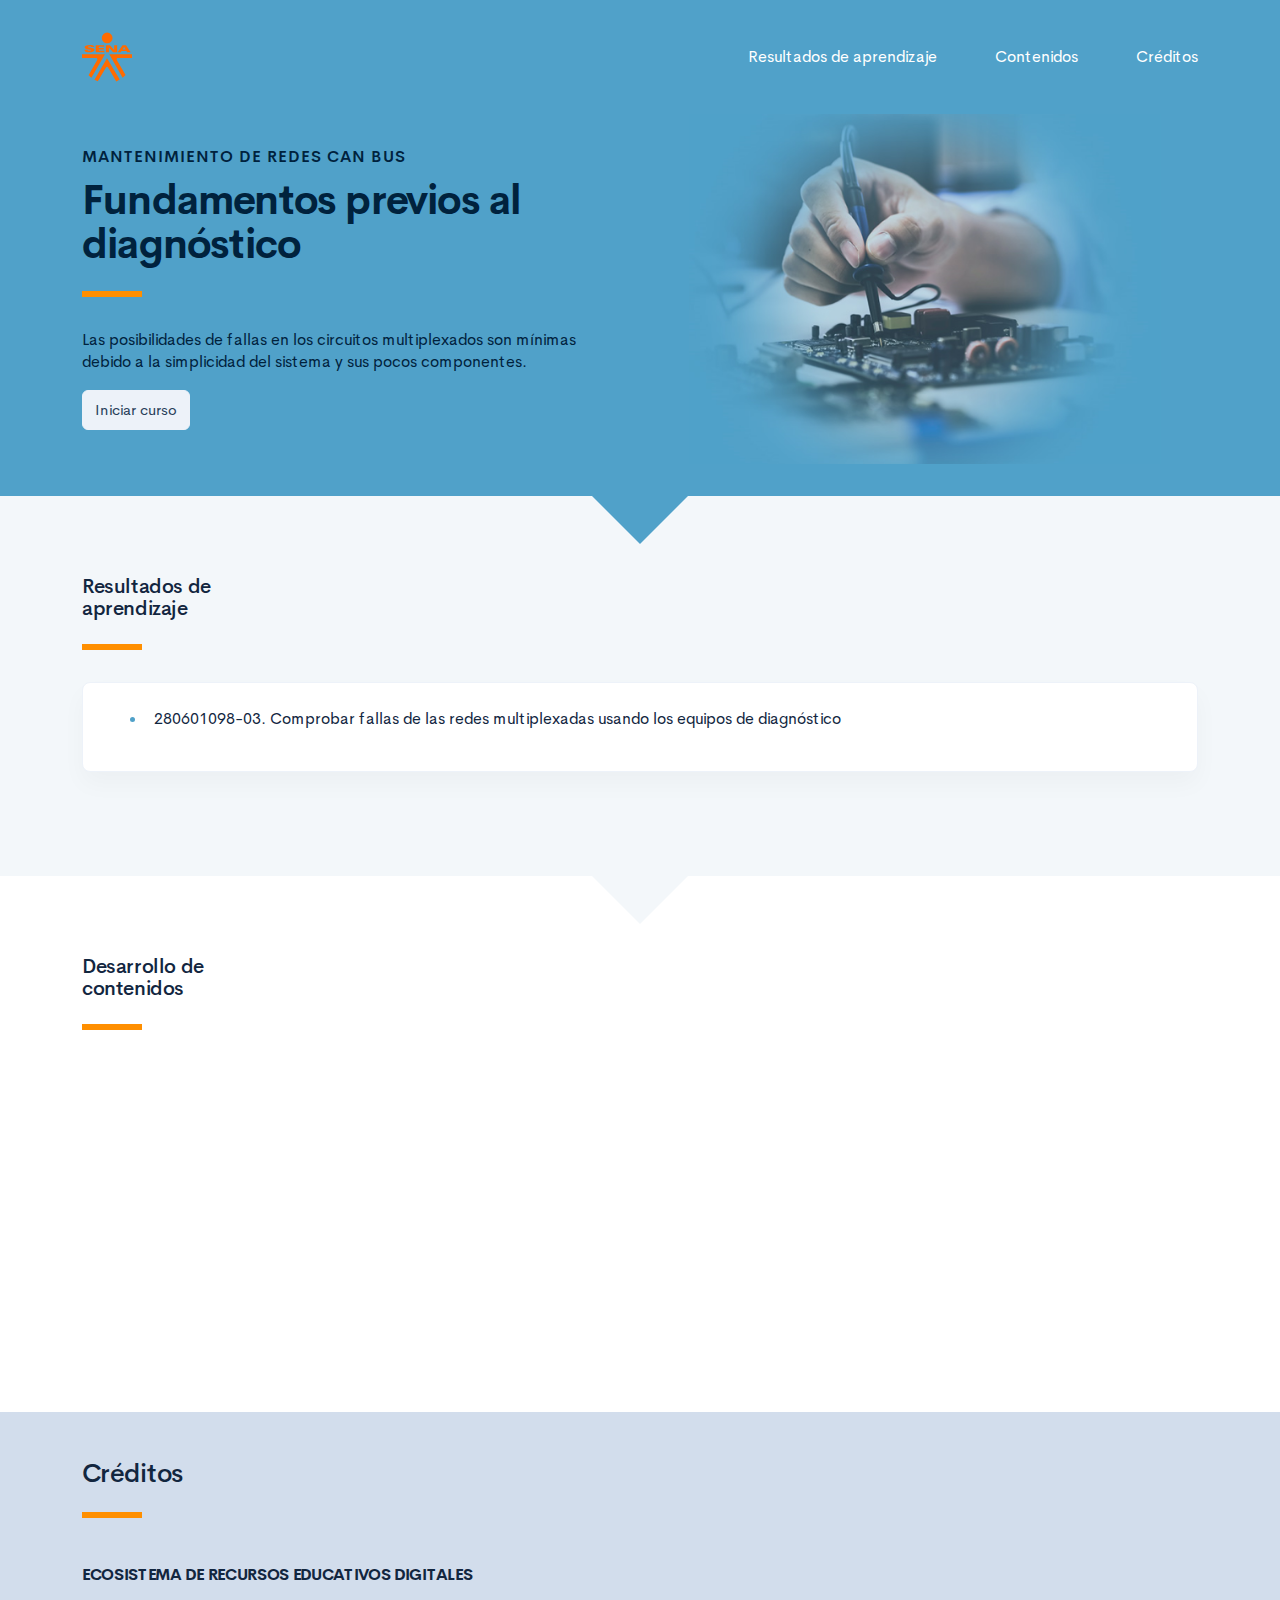
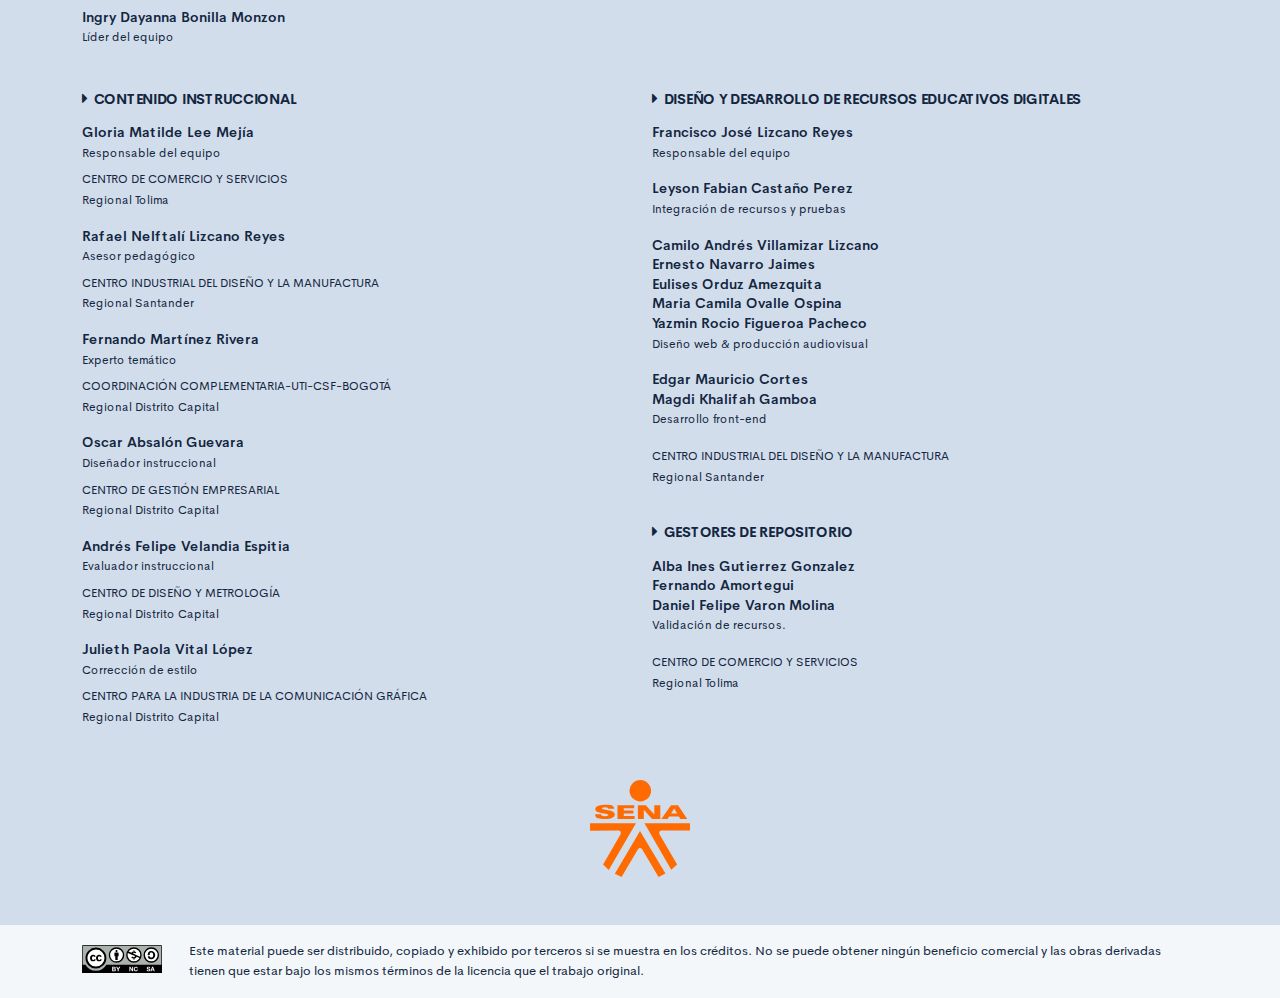
==== public/index.html @ a8439f53 "Finalización de cargue de texto." ====
<!DOCTYPE html>
<html lang="es">
    <head>
        <meta charset="UTF-8">
        <meta name="viewport" content="width=device-width, user-scalable=no, initial-scale=1.0, maximum-scale=1.0, minimum-scale=1.0">
        <title>Fundamentos previos al diagnóstico</title>
        <meta meta name="description" content="Realizar un diagnóstico efectivo depende de la preparación y de los conocimientos básicos que fundamenten los conceptos específicos del tema.">
        <link rel="icon" type="image/svg+xml" href="assets/images/logos/senaLogo.svg">
        <link rel="stylesheet" href="assets/fonts/feather/feather.css">
        <link rel="stylesheet" href="assets/fonts/fontawesome/css/font-awesome.css">
        <link href="assets/css/fancybox.css" rel="stylesheet">
        <link href="assets/css/animate.css" rel="stylesheet">
        <link rel="stylesheet" href="assets/css/main.css">
    </head>
    <body class="theme-dark page-header-textura" id="page-home">
        <header class="curso-presentacion page-header" id="CursoPresentacion">
            <div class="page-textura">
                <div class="container">
                    <div class="curso-topbar justify-content-center justify-content-md-between"><a class="curso-topbar__logo"><svg xmlns="http://www.w3.org/2000/svg" width="168.273" height="164.177" viewBox="0 0 168.273 164.177">
                                <path id="SENA_LOGO" data-name="SENA LOGO" d="M85.349,1a18.09,18.09,0,1,0,18.09,18.09h0A18.1,18.1,0,0,0,85.349,1ZM25.617,42.983a33.722,33.722,0,0,0-9.386,1.024,11.156,11.156,0,0,0-5.12,2.56A5.346,5.346,0,0,0,10.086,52.2c.683,1.707,2.56,2.9,4.608,3.584,4.437,1.536,9.386,1.877,13.994,2.731a5.1,5.1,0,0,1,2.389,1.024,1.369,1.369,0,0,1-.683,2.048,9.146,9.146,0,0,1-5.291.683A8.354,8.354,0,0,1,20.5,61.244a1.962,1.962,0,0,1-.853-2.389H9.233A7.663,7.663,0,0,0,10.6,63.463a7.59,7.59,0,0,0,4.267,2.389A28.541,28.541,0,0,0,23.4,66.876,52.426,52.426,0,0,0,35,66.023a11.043,11.043,0,0,0,5.8-2.9,5.358,5.358,0,0,0-1.365-8.533,21.267,21.267,0,0,0-5.8-2.048c-3.072-.683-5.973-1.024-9.045-1.536a9.114,9.114,0,0,1-3.072-.853,1.226,1.226,0,0,1,0-2.219,9.369,9.369,0,0,1,4.437-.683,10.554,10.554,0,0,1,4.608.853A1.877,1.877,0,0,1,31.59,49.81h9.9a5.669,5.669,0,0,0-1.195-3.584A8.875,8.875,0,0,0,35.515,43.5c-3.584-.341-6.827-.512-9.9-.512Zm21.333.683V67.217H75.792V62.1H57.531V57.489H73.744V52.54H57.531V48.786H75.109v-5.12Zm47.615,0H81.253V67.217H91.322V51.346l13.824,15.872h13.824V43.666H108.9v15.7Zm42.495,0L120.676,67.217h10.581l2.56-4.267H150.2l2.389,4.267h11.776l-15.53-23.551ZM142.35,49.3l5.12,8.533h-10.41ZM.7,74.044l.171,12.8L49,86.673c2.389.512,3.925,2.048,3.413,5.8l-29.7,51.711,9.557,9.045L78.01,74.044Zm91.646,0L137.4,152.89l9.9-8.874L117.433,92.3c-.512-3.584.853-5.291,3.413-5.8l48.127.171V74.044ZM84.837,87.185,42.512,159.546l11.264,5.461,28.159-47.615a4.283,4.283,0,0,1,2.9-1.195,4.681,4.681,0,0,1,3.072,1.195l28.159,47.786,11.605-5.973Z" transform="translate(-0.7 -1)" fill="#FF6B00" />
                            </svg>
                        </a><a class="curso-topbar__menubar collapsed btn-menu-responsive d-none" data-toggle="collapse" href="#curso-topbar__nav" aria-expanded="false"><span></span><span></span><span></span></a>
                        <nav class="curso-topbar__nav collapse show d-none d-md-block" id="curso-topbar__nav">
                            <ul class="curso-topbar__list">
                                <li class="curso-topbar__item"><a class="curso-topbar__link" href="#ResultadosAprendizaje"><span class="text-white">Resultados de aprendizaje</span></a></li>
                                <li class="curso-topbar__item"><a class="curso-topbar__link" href="#IndiceTematico"><span class="text-white">Contenidos</span></a></li>
                                <li class="curso-topbar__item"><a class="curso-topbar__link" href="#Creditos"><span class="text-white">Créditos</span></a></li>
                            </ul>
                        </nav>
                    </div>
                    <!--include includes/page-home_header.pug                -->
                    <div class="curso-portada">
                        <div class="row align-items-center">
                            <div class="col-12 col-lg-6">
                                <h3 class="curso-subtitulo" id="curso-titulo-componente">Mantenimiento de redes CAN BUS</h3>
                                <h1 class="curso-titulo" id="curso-titulo-tema">Fundamentos previos al diagnóstico</h1>
                                <div class="brand-line-primary"></div>
                                <p class="curso-descripcion">Las posibilidades de fallas en los circuitos multiplexados son mínimas debido a la simplicidad del sistema y sus pocos componentes.</p><a class="curso-btn-iniciar btn btn-light" href="main.html"><span>Iniciar curso</span></a>
                            </div>
                            <div class="col-12 col-lg-6 text-center">
                                <div class="d-none d-lg-block"><img class="curso-imagen" src="assets/images/header/header_media.png" /></div>
                            </div>
                        </div>
                    </div>
                </div>
            </div>
        </header>
        <section class="curso-resultados section bg-base-light" id="ResultadosAprendizaje">
            <div class="container">
                <h2> Resultados de <br>aprendizaje</h2>
                <div class="brand-line-primary"></div>
                <div class="card resultado-item">
                    <div class="card-body">
                        <ul class="bg-color-dark">
                            <li> <span>280601098-03. Comprobar fallas de las redes multiplexadas usando los equipos de diagnóstico</span></li>
                        </ul>
                    </div>
                </div>
            </div>
        </section>
        <section class="curso-indice-tematico section" id="IndiceTematico">
            <div class="container">
                <h2>Desarrollo de <br>contenidos</h2>
                <div class="brand-line-primary"></div>
                <div class="row justify-content-center">
                    <div class="col-12 col-sm-10">
                        <div class="card wow flipInX" data-wow-delay=".4s">
                            <div class="card-body">
                                <ul class="list-group list-group-flush list my-n3 nav-temas">
                                    <li class="list-group-item nav-tema-item">
                                        <div class="row align-items-center">
                                            <div class="col-auto">
                                                <div class="avatar avatar-sm"><span class="nav-tema-item__icon avatar-title font-size-lg bg-secondary-soft rounded-circle text-primary font-weight-bold">1</span></div>
                                            </div>
                                            <div class="col ml-n2"><span class="nav-tema-item__titulo"> <a href="main.html#page/fundamentos/">Fundamentos de métodos de análisis de fallas</a></span></div>
                                            <div class="col-auto"> <a class="btn btn-light nav-tema-item__btn" href="main.html#page/fundamentos/">Ver más</a></div>
                                        </div>
                                    </li>
                                    <li class="list-group-item nav-tema-item">
                                        <div class="row align-items-center">
                                            <div class="col-auto">
                                                <div class="avatar avatar-sm"><span class="nav-tema-item__icon avatar-title font-size-lg bg-secondary-soft rounded-circle text-primary font-weight-bold">2</span></div>
                                            </div>
                                            <div class="col ml-n2"><span class="nav-tema-item__titulo"> <a href="main.html#page/red/">Técnicas de la verificación física de la red</a></span></div>
                                            <div class="col-auto"> <a class="btn btn-light nav-tema-item__btn" href="main.html#page/red/">Ver más</a></div>
                                        </div>
                                    </li>
                                    <li class="list-group-item nav-tema-item">
                                        <div class="row align-items-center">
                                            <div class="col-auto">
                                                <div class="avatar avatar-sm"><span class="nav-tema-item__icon avatar-title font-size-lg bg-secondary-soft rounded-circle text-primary font-weight-bold">3</span></div>
                                            </div>
                                            <div class="col ml-n2"><span class="nav-tema-item__titulo"> <a href="main.html#page/fallas/">Características de las fallas de las redes CAN BUS</a></span></div>
                                            <div class="col-auto"> <a class="btn btn-light nav-tema-item__btn" href="main.html#page/fallas/">Ver más</a></div>
                                        </div>
                                    </li>
                                </ul>
                            </div>
                        </div>
                    </div>
                </div>
            </div>
        </section>
        <footer class="footer" id="Creditos">
            <div class="container">
                <h1>Créditos </h1>
                <div class="brand-line-primary"></div>
                <div class="row">
                    <div class="col-12 col-md-5">
                        <h3 class="footer-subtitulo mb-4">ECOSISTEMA DE RECURSOS EDUCATIVOS DIGITALES </h3>
                        <p class="footer-texto mb-2"><strong>Ingry Dayanna Bonilla Monzon </strong><br /> <span class="text-small">Líder del equipo</span></p>
                    </div>
                </div>
                <div class="row mt-5">
                    <div class="col-12 col-md-6">
                        <h4 class="footer-subtitulo-2 mt-0">
                            <div class="fa fa-caret-right mr-2"></div>Contenido Instruccional
                        </h4>
                        <p class="footer-texto mb-2"><strong>Gloria Matilde Lee Mejía </strong><br /> <span class="text-small">Responsable del equipo</span></p>
                        <p class="footer-texto"><span class="text-small text-uppercase">Centro de Comercio y Servicios</span><br /><span class="text-small">Regional Tolima</span></p>
                        <p class="footer-texto mb-2"><strong>Rafael Nelftalí Lizcano Reyes</strong><br /> <span class="text-small">Asesor pedagógico<br /></span></p>
                        <p class="footer-texto"><span class="text-small text-uppercase">CENTRO INDUSTRIAL DEL DISEÑO Y LA MANUFACTURA </span><br /><span class="text-small">Regional Santander </span></p>
                        <p class="footer-texto mb-2"><strong>Fernando Martínez Rivera</strong><br /><span class="text-small">Experto temático<br /></span></p>
                        <p class="footer-texto"><span class="text-small text-uppercase">Coordinación Complementaria-UTI-CSF-Bogotá</span><br /><span class="text-small">Regional Distrito Capital</span></p>
                        <p class="footer-texto mb-2"><strong>Oscar Absalón Guevara</strong><br /> <span class="text-small">Diseñador instruccional<br /></span></p>
                        <p class="footer-texto"><span class="text-small text-uppercase">Centro de Gestión Empresarial</span><br /><span class="text-small">Regional Distrito Capital</span></p>
                        <p class="footer-texto mb-2"><strong>Andrés Felipe Velandia Espitia</strong><br /> <span class="text-small">Evaluador instruccional<br /></span></p>
                        <p class="footer-texto"><span class="text-small text-uppercase">Centro de Diseño y Metrología</span><br /><span class="text-small">Regional Distrito Capital</span></p>
                        <p class="footer-texto mb-2"><strong>Julieth Paola Vital López</strong><br /> <span class="text-small">Corrección de estilo<br /></span></p>
                        <p class="footer-texto"><span class="text-small text-uppercase">Centro para la Industria de la Comunicación Gráfica</span><br /><span class="text-small">Regional Distrito Capital </span></p>
                    </div>
                    <div class="col-12 col-md-6">
                        <h4 class="footer-subtitulo-2 mt-0">
                            <div class="fa fa-caret-right mr-2"></div>Diseño y desarrollo de recursos educativos digitales
                        </h4>
                        <p class="footer-texto"><strong>Francisco José Lizcano Reyes </strong><br /> <span class="text-small">Responsable del equipo<br /></span></p>
                        <p class="footer-texto"><strong>Leyson Fabian Castaño Perez</strong><br /> <span class="text-small">Integración de recursos y pruebas<br /></span></p>
                        <p class="footer-texto"> <strong>Camilo Andrés Villamizar Lizcano</strong><br />
                            <strong>Ernesto Navarro Jaimes</strong><br />
                            <strong>Eulises Orduz Amezquita</strong><br />
                            <strong>Maria Camila Ovalle Ospina </strong><br />
                            <strong>Yazmin Rocio Figueroa Pacheco</strong><br /><span class="text-small">Diseño web & producción audiovisual<br /></span></p>
                        <p class="footer-texto"><strong>Edgar Mauricio Cortes</strong><br />
                            <strong>Magdi Khalifah Gamboa</strong><br /> <span class="text-small">Desarrollo front-end<br /></span></p>
                        <p class="footer-texto"><span class="text-small text-uppercase">CENTRO INDUSTRIAL DEL DISEÑO Y LA MANUFACTURA </span><br /><span class="text-small">Regional Santander</span></p>
                        <h4 class="footer-subtitulo-2 mt-5">
                            <div class="fa fa-caret-right mr-2"></div>Gestores de repositorio
                        </h4>
                        <p class="footer-texto"><strong>Alba Ines Gutierrez Gonzalez </strong><br />
                            <strong>Fernando Amortegui </strong><br />
                            <strong>Daniel Felipe Varon Molina </strong><br /> <span class="text-small">Validación de recursos.<br /></span></p>
                        <p class="footer-texto"><span class="text-small text-uppercase">Centro de comercio y servicios </span><br /><span class="text-small">Regional Tolima</span></p>
                    </div>
                </div>
                <div class="row justify-content-center align-items-center mt-5"><img src="assets/images/logos/senaLogo.svg" style="max-width:100px" /></div>
            </div>
        </footer>
        <section id="cc">
            <div class="container">
                <div class="d-flex flex-column flex-sm-row"><span class="pr-3"><i class="icon cc"></i></span><span>Este material puede ser distribuido, copiado y exhibido por terceros si se muestra en los créditos. No se puede obtener ningún beneficio comercial y las obras derivadas tienen que estar bajo los mismos términos de la licencia que el trabajo original.</span></div>
            </div>
        </section>
        <script src="assets/js/vendor.js"></script>
        <script src="assets/js/global.js"> </script>
        <script src="assets/js/pages.js"></script>
    </body>
</html>
---- public/assets/fonts/feather/feather.css ----
@font-face {
  font-family: 'Feather';
  src:
    url('fonts/Feather.ttf?sdxovp') format('truetype'),
    url('fonts/Feather.woff?sdxovp') format('woff'),
    url('fonts/Feather.svg?sdxovp#Feather') format('svg');
  font-weight: normal;
  font-style: normal;
}

.fe {
  /* use !important to prevent issues with browser extensions that change fonts */
  font-family: 'Feather' !important;
  speak: none;
  font-style: normal;
  font-weight: normal;
  font-variant: normal;
  text-transform: none;
  line-height: 1;

  /* Better Font Rendering =========== */
  -webkit-font-smoothing: antialiased;
  -moz-osx-font-smoothing: grayscale;
}

.fe-activity:before {
  content: "\e900";
}
.fe-airplay:before {
  content: "\e901";
}
.fe-alert-circle:before {
  content: "\e902";
}
.fe-alert-octagon:before {
  content: "\e903";
}
.fe-alert-triangle:before {
  content: "\e904";
}
.fe-align-center:before {
  content: "\e905";
}
.fe-align-justify:before {
  content: "\e906";
}
.fe-align-left:before {
  content: "\e907";
}
.fe-align-right:before {
  content: "\e908";
}
.fe-anchor:before {
  content: "\e909";
}
.fe-aperture:before {
  content: "\e90a";
}
.fe-archive:before {
  content: "\e90b";
}
.fe-arrow-down:before {
  content: "\e90c";
}
.fe-arrow-down-circle:before {
  content: "\e90d";
}
.fe-arrow-down-left:before {
  content: "\e90e";
}
.fe-arrow-down-right:before {
  content: "\e90f";
}
.fe-arrow-left:before {
  content: "\e910";
}
.fe-arrow-left-circle:before {
  content: "\e911";
}
.fe-arrow-right:before {
  content: "\e912";
}
.fe-arrow-right-circle:before {
  content: "\e913";
}
.fe-arrow-up:before {
  content: "\e914";
}
.fe-arrow-up-circle:before {
  content: "\e915";
}
.fe-arrow-up-left:before {
  content: "\e916";
}
.fe-arrow-up-right:before {
  content: "\e917";
}
.fe-at-sign:before {
  content: "\e918";
}
.fe-award:before {
  content: "\e919";
}
.fe-bar-chart:before {
  content: "\e91a";
}
.fe-bar-chart-2:before {
  content: "\e91b";
}
.fe-battery:before {
  content: "\e91c";
}
.fe-battery-charging:before {
  content: "\e91d";
}
.fe-bell:before {
  content: "\e91e";
}
.fe-bell-off:before {
  content: "\e91f";
}
.fe-bluetooth:before {
  content: "\e920";
}
.fe-bold:before {
  content: "\e921";
}
.fe-book:before {
  content: "\e922";
}
.fe-book-open:before {
  content: "\e923";
}
.fe-bookmark:before {
  content: "\e924";
}
.fe-box:before {
  content: "\e925";
}
.fe-briefcase:before {
  content: "\e926";
}
.fe-calendar:before {
  content: "\e927";
}
.fe-camera:before {
  content: "\e928";
}
.fe-camera-off:before {
  content: "\e929";
}
.fe-cast:before {
  content: "\e92a";
}
.fe-check:before {
  content: "\e92b";
}
.fe-check-circle:before {
  content: "\e92c";
}
.fe-check-square:before {
  content: "\e92d";
}
.fe-chevron-down:before {
  content: "\e92e";
}
.fe-chevron-left:before {
  content: "\e92f";
}
.fe-chevron-right:before {
  content: "\e930";
}
.fe-chevron-up:before {
  content: "\e931";
}
.fe-chevrons-down:before {
  content: "\e932";
}
.fe-chevrons-left:before {
  content: "\e933";
}
.fe-chevrons-right:before {
  content: "\e934";
}
.fe-chevrons-up:before {
  content: "\e935";
}
.fe-chrome:before {
  content: "\e936";
}
.fe-circle:before {
  content: "\e937";
}
.fe-clipboard:before {
  content: "\e938";
}
.fe-clock:before {
  content: "\e939";
}
.fe-cloud:before {
  content: "\e93a";
}
.fe-cloud-drizzle:before {
  content: "\e93b";
}
.fe-cloud-lightning:before {
  content: "\e93c";
}
.fe-cloud-off:before {
  content: "\e93d";
}
.fe-cloud-rain:before {
  content: "\e93e";
}
.fe-cloud-snow:before {
  content: "\e93f";
}
.fe-code:before {
  content: "\e940";
}
.fe-codepen:before {
  content: "\e941";
}
.fe-command:before {
  content: "\e942";
}
.fe-compass:before {
  content: "\e943";
}
.fe-copy:before {
  content: "\e944";
}
.fe-corner-down-left:before {
  content: "\e945";
}
.fe-corner-down-right:before {
  content: "\e946";
}
.fe-corner-left-down:before {
  content: "\e947";
}
.fe-corner-left-up:before {
  content: "\e948";
}
.fe-corner-right-down:before {
  content: "\e949";
}
.fe-corner-right-up:before {
  content: "\e94a";
}
.fe-corner-up-left:before {
  content: "\e94b";
}
.fe-corner-up-right:before {
  content: "\e94c";
}
.fe-cpu:before {
  content: "\e94d";
}
.fe-credit-card:before {
  content: "\e94e";
}
.fe-crop:before {
  content: "\e94f";
}
.fe-crosshair:before {
  content: "\e950";
}
.fe-database:before {
  content: "\e951";
}
.fe-delete:before {
  content: "\e952";
}
.fe-disc:before {
  content: "\e953";
}
.fe-dollar-sign:before {
  content: "\e954";
}
.fe-download:before {
  content: "\e955";
}
.fe-download-cloud:before {
  content: "\e956";
}
.fe-droplet:before {
  content: "\e957";
}
.fe-edit:before {
  content: "\e958";
}
.fe-edit-2:before {
  content: "\e959";
}
.fe-edit-3:before {
  content: "\e95a";
}
.fe-external-link:before {
  content: "\e95b";
}
.fe-eye:before {
  content: "\e95c";
}
.fe-eye-off:before {
  content: "\e95d";
}
.fe-facebook:before {
  content: "\e95e";
}
.fe-fast-forward:before {
  content: "\e95f";
}
.fe-feather:before {
  content: "\e960";
}
.fe-file:before {
  content: "\e961";
}
.fe-file-minus:before {
  content: "\e962";
}
.fe-file-plus:before {
  content: "\e963";
}
.fe-file-text:before {
  content: "\e964";
}
.fe-film:before {
  content: "\e965";
}
.fe-filter:before {
  content: "\e966";
}
.fe-flag:before {
  content: "\e967";
}
.fe-folder:before {
  content: "\e968";
}
.fe-folder-minus:before {
  content: "\e969";
}
.fe-folder-plus:before {
  content: "\e96a";
}
.fe-gift:before {
  content: "\e96b";
}
.fe-git-branch:before {
  content: "\e96c";
}
.fe-git-commit:before {
  content: "\e96d";
}
.fe-git-merge:before {
  content: "\e96e";
}
.fe-git-pull-request:before {
  content: "\e96f";
}
.fe-github:before {
  content: "\e970";
}
.fe-gitlab:before {
  content: "\e971";
}
.fe-globe:before {
  content: "\e972";
}
.fe-grid:before {
  content: "\e973";
}
.fe-hard-drive:before {
  content: "\e974";
}
.fe-hash:before {
  content: "\e975";
}
.fe-headphones:before {
  content: "\e976";
}
.fe-heart:before {
  content: "\e977";
}
.fe-help-circle:before {
  content: "\e978";
}
.fe-home:before {
  content: "\e979";
}
.fe-image:before {
  content: "\e97a";
}
.fe-inbox:before {
  content: "\e97b";
}
.fe-info:before {
  content: "\e97c";
}
.fe-instagram:before {
  content: "\e97d";
}
.fe-italic:before {
  content: "\e97e";
}
.fe-layers:before {
  content: "\e97f";
}
.fe-layout:before {
  content: "\e980";
}
.fe-life-buoy:before {
  content: "\e981";
}
.fe-link:before {
  content: "\e982";
}
.fe-link-2:before {
  content: "\e983";
}
.fe-linkedin:before {
  content: "\e984";
}
.fe-list:before {
  content: "\e985";
}
.fe-loader:before {
  content: "\e986";
}
.fe-lock:before {
  content: "\e987";
}
.fe-log-in:before {
  content: "\e988";
}
.fe-log-out:before {
  content: "\e989";
}
.fe-mail:before {
  content: "\e98a";
}
.fe-map:before {
  content: "\e98b";
}
.fe-map-pin:before {
  content: "\e98c";
}
.fe-maximize:before {
  content: "\e98d";
}
.fe-maximize-2:before {
  content: "\e98e";
}
.fe-menu:before {
  content: "\e98f";
}
.fe-message-circle:before {
  content: "\e990";
}
.fe-message-square:before {
  content: "\e991";
}
.fe-mic:before {
  content: "\e992";
}
.fe-mic-off:before {
  content: "\e993";
}
.fe-minimize:before {
  content: "\e994";
}
.fe-minimize-2:before {
  content: "\e995";
}
.fe-minus:before {
  content: "\e996";
}
.fe-minus-circle:before {
  content: "\e997";
}
.fe-minus-square:before {
  content: "\e998";
}
.fe-monitor:before {
  content: "\e999";
}
.fe-moon:before {
  content: "\e99a";
}
.fe-more-horizontal:before {
  content: "\e99b";
}
.fe-more-vertical:before {
  content: "\e99c";
}
.fe-move:before {
  content: "\e99d";
}
.fe-music:before {
  content: "\e99e";
}
.fe-navigation:before {
  content: "\e99f";
}
.fe-navigation-2:before {
  content: "\e9a0";
}
.fe-octagon:before {
  content: "\e9a1";
}
.fe-package:before {
  content: "\e9a2";
}
.fe-paperclip:before {
  content: "\e9a3";
}
.fe-pause:before {
  content: "\e9a4";
}
.fe-pause-circle:before {
  content: "\e9a5";
}
.fe-percent:before {
  content: "\e9a6";
}
.fe-phone:before {
  content: "\e9a7";
}
.fe-phone-call:before {
  content: "\e9a8";
}
.fe-phone-forwarded:before {
  content: "\e9a9";
}
.fe-phone-incoming:before {
  content: "\e9aa";
}
.fe-phone-missed:before {
  content: "\e9ab";
}
.fe-phone-off:before {
  content: "\e9ac";
}
.fe-phone-outgoing:before {
  content: "\e9ad";
}
.fe-pie-chart:before {
  content: "\e9ae";
}
.fe-play:before {
  content: "\e9af";
}
.fe-play-circle:before {
  content: "\e9b0";
}
.fe-plus:before {
  content: "\e9b1";
}
.fe-plus-circle:before {
  content: "\e9b2";
}
.fe-plus-square:before {
  content: "\e9b3";
}
.fe-pocket:before {
  content: "\e9b4";
}
.fe-power:before {
  content: "\e9b5";
}
.fe-printer:before {
  content: "\e9b6";
}
.fe-radio:before {
  content: "\e9b7";
}
.fe-refresh-ccw:before {
  content: "\e9b8";
}
.fe-refresh-cw:before {
  content: "\e9b9";
}
.fe-repeat:before {
  content: "\e9ba";
}
.fe-rewind:before {
  content: "\e9bb";
}
.fe-rotate-ccw:before {
  content: "\e9bc";
}
.fe-rotate-cw:before {
  content: "\e9bd";
}
.fe-rss:before {
  content: "\e9be";
}
.fe-save:before {
  content: "\e9bf";
}
.fe-scissors:before {
  content: "\e9c0";
}
.fe-search:before {
  content: "\e9c1";
}
.fe-send:before {
  content: "\e9c2";
}
.fe-server:before {
  content: "\e9c3";
}
.fe-settings:before {
  content: "\e9c4";
}
.fe-share:before {
  content: "\e9c5";
}
.fe-share-2:before {
  content: "\e9c6";
}
.fe-shield:before {
  content: "\e9c7";
}
.fe-shield-off:before {
  content: "\e9c8";
}
.fe-shopping-bag:before {
  content: "\e9c9";
}
.fe-shopping-cart:before {
  content: "\e9ca";
}
.fe-shuffle:before {
  content: "\e9cb";
}
.fe-sidebar:before {
  content: "\e9cc";
}
.fe-skip-back:before {
  content: "\e9cd";
}
.fe-skip-forward:before {
  content: "\e9ce";
}
.fe-slack:before {
  content: "\e9cf";
}
.fe-slash:before {
  content: "\e9d0";
}
.fe-sliders:before {
  content: "\e9d1";
}
.fe-smartphone:before {
  content: "\e9d2";
}
.fe-speaker:before {
  content: "\e9d3";
}
.fe-square:before {
  content: "\e9d4";
}
.fe-star:before {
  content: "\e9d5";
}
.fe-stop-circle:before {
  content: "\e9d6";
}
.fe-sun:before {
  content: "\e9d7";
}
.fe-sunrise:before {
  content: "\e9d8";
}
.fe-sunset:before {
  content: "\e9d9";
}
.fe-tablet:before {
  content: "\e9da";
}
.fe-tag:before {
  content: "\e9db";
}
.fe-target:before {
  content: "\e9dc";
}
.fe-terminal:before {
  content: "\e9dd";
}
.fe-thermometer:before {
  content: "\e9de";
}
.fe-thumbs-down:before {
  content: "\e9df";
}
.fe-thumbs-up:before {
  content: "\e9e0";
}
.fe-toggle-left:before {
  content: "\e9e1";
}
.fe-toggle-right:before {
  content: "\e9e2";
}
.fe-trash:before {
  content: "\e9e3";
}
.fe-trash-2:before {
  content: "\e9e4";
}
.fe-trending-down:before {
  content: "\e9e5";
}
.fe-trending-up:before {
  content: "\e9e6";
}
.fe-triangle:before {
  content: "\e9e7";
}
.fe-truck:before {
  content: "\e9e8";
}
.fe-tv:before {
  content: "\e9e9";
}
.fe-twitter:before {
  content: "\e9ea";
}
.fe-type:before {
  content: "\e9eb";
}
.fe-umbrella:before {
  content: "\e9ec";
}
.fe-underline:before {
  content: "\e9ed";
}
.fe-unlock:before {
  content: "\e9ee";
}
.fe-upload:before {
  content: "\e9ef";
}
.fe-upload-cloud:before {
  content: "\e9f0";
}
.fe-user:before {
  content: "\e9f1";
}
.fe-user-check:before {
  content: "\e9f2";
}
.fe-user-minus:before {
  content: "\e9f3";
}
.fe-user-plus:before {
  content: "\e9f4";
}
.fe-user-x:before {
  content: "\e9f5";
}
.fe-users:before {
  content: "\e9f6";
}
.fe-video:before {
  content: "\e9f7";
}
.fe-video-off:before {
  content: "\e9f8";
}
.fe-voicemail:before {
  content: "\e9f9";
}
.fe-volume:before {
  content: "\e9fa";
}
.fe-volume-1:before {
  content: "\e9fb";
}
.fe-volume-2:before {
  content: "\e9fc";
}
.fe-volume-x:before {
  content: "\e9fd";
}
.fe-watch:before {
  content: "\e9fe";
}
.fe-wifi:before {
  content: "\e9ff";
}
.fe-wifi-off:before {
  content: "\ea00";
}
.fe-wind:before {
  content: "\ea01";
}
.fe-x:before {
  content: "\ea02";
}
.fe-x-circle:before {
  content: "\ea03";
}
.fe-x-square:before {
  content: "\ea04";
}
.fe-youtube:before {
  content: "\ea05";
}
.fe-zap:before {
  content: "\ea06";
}
.fe-zap-off:before {
  content: "\ea07";
}
.fe-zoom-in:before {
  content: "\ea08";
}
.fe-zoom-out:before {
  content: "\ea09";
}
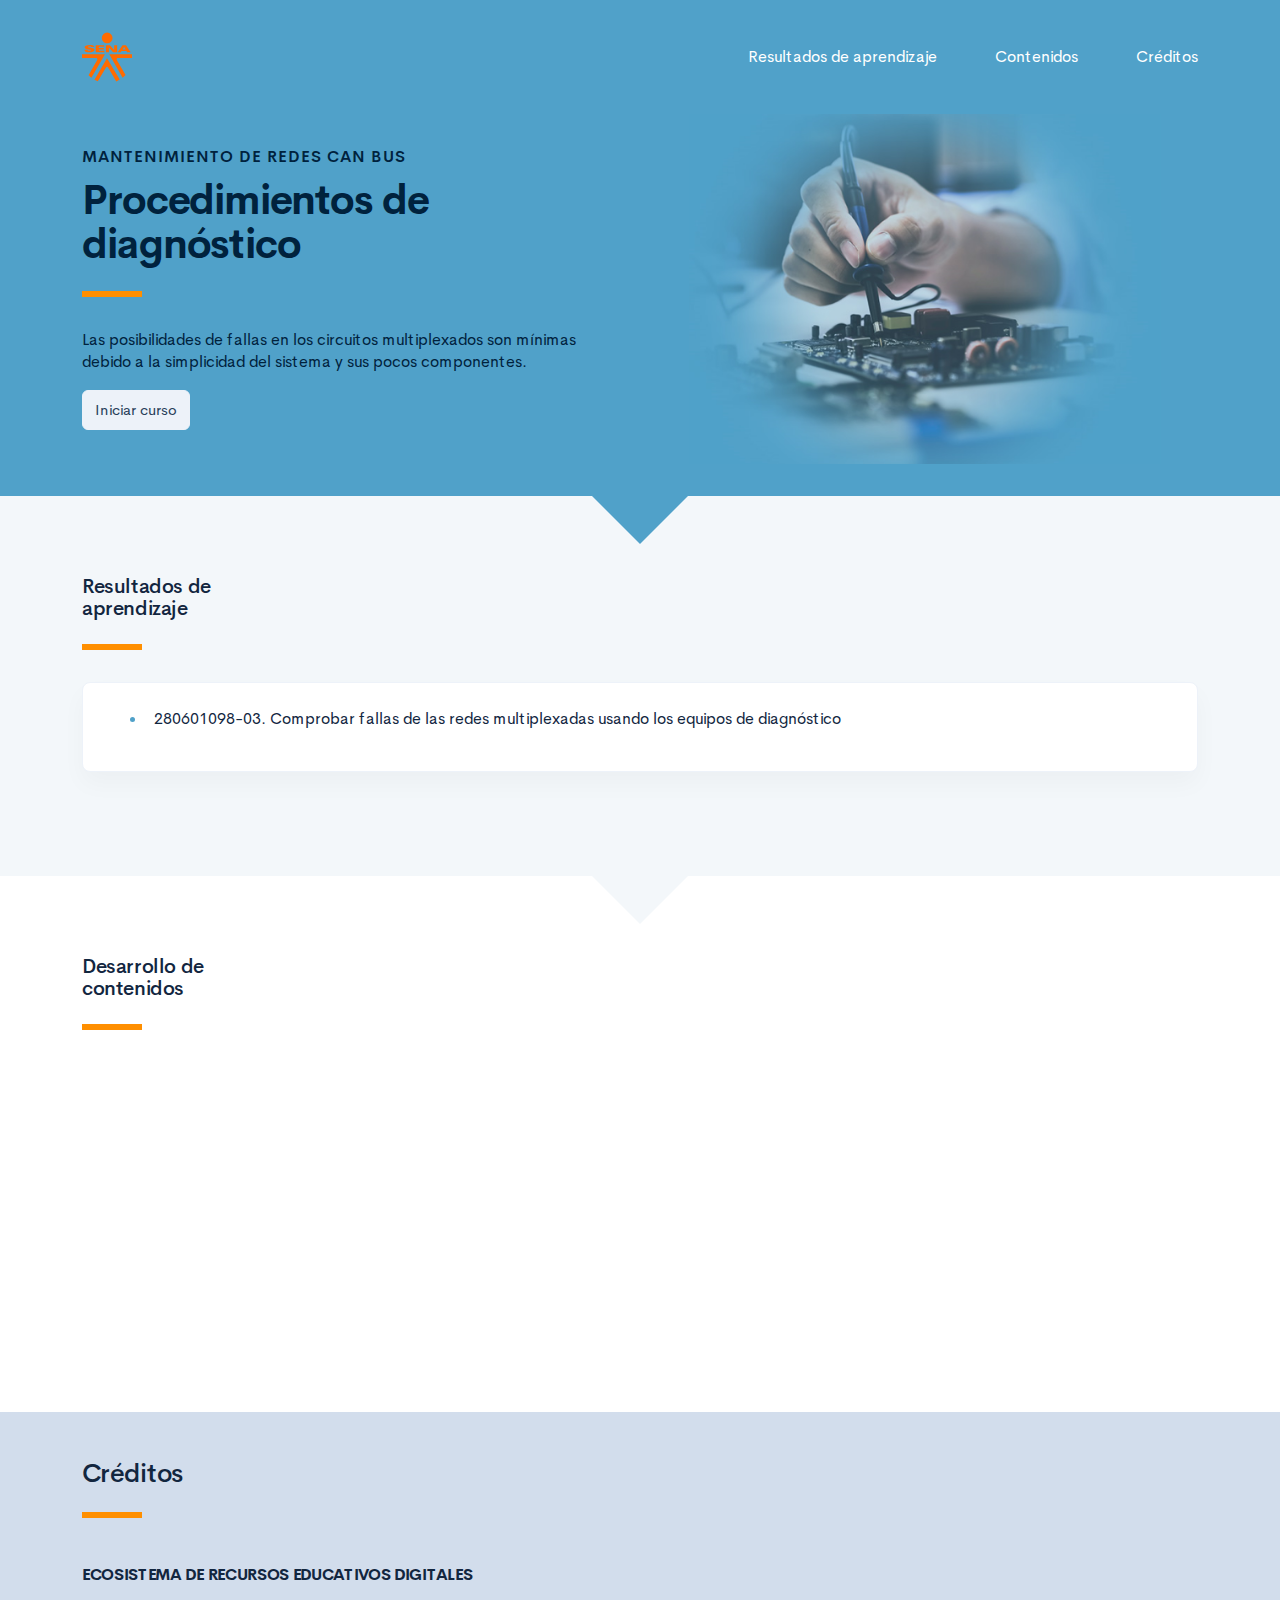
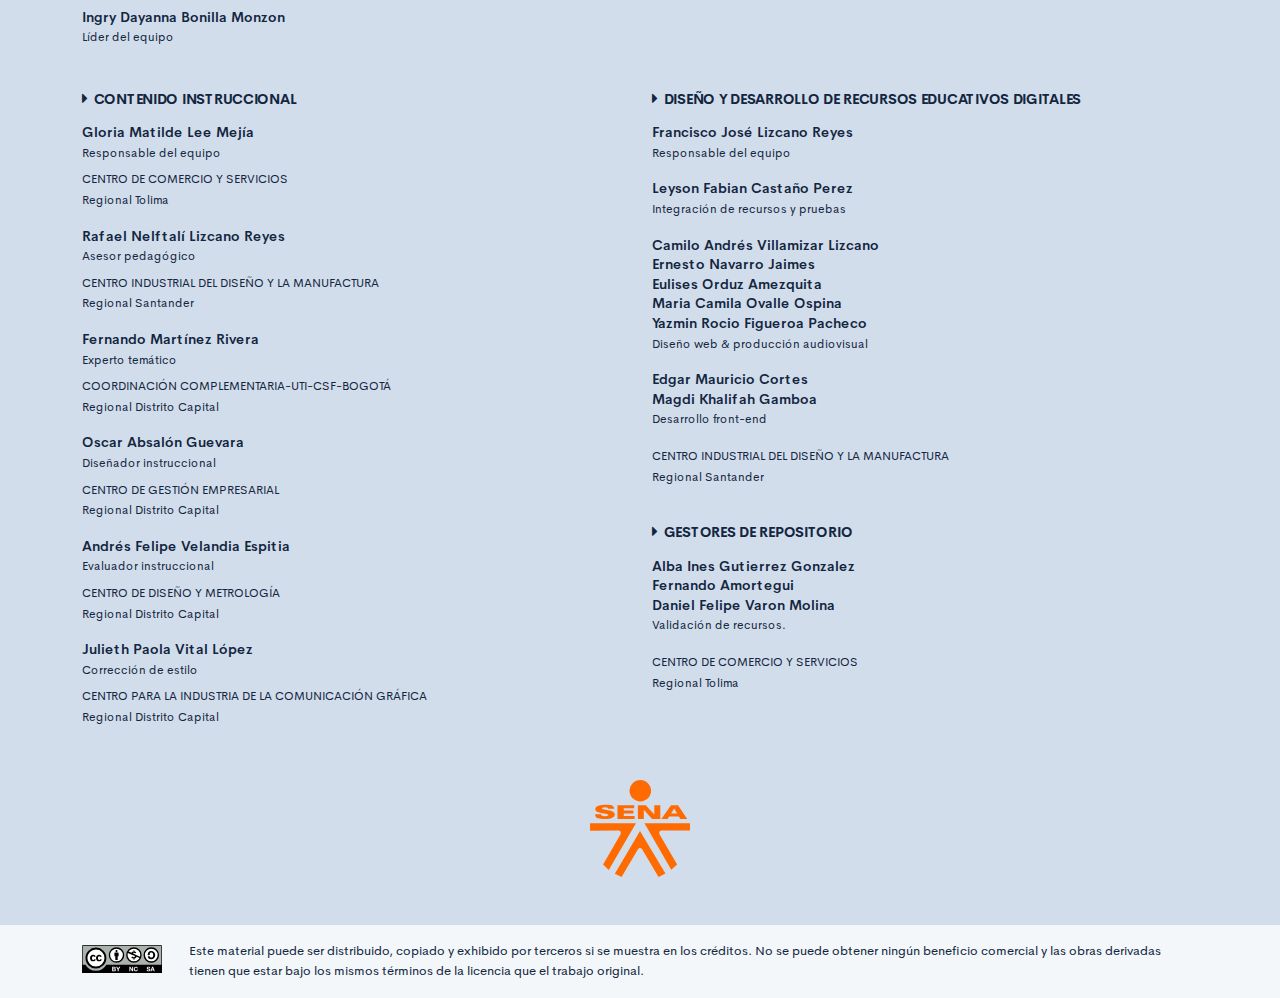
==== commit 34b757ff: "Se corrige título." ====
--- a/public/index.html
+++ b/public/index.html
@@ -3,7 +3,7 @@
     <head>
         <meta charset="UTF-8">
         <meta name="viewport" content="width=device-width, user-scalable=no, initial-scale=1.0, maximum-scale=1.0, minimum-scale=1.0">
-        <title>Fundamentos previos al diagnóstico</title>
+        <title>Procedimientos de diagnóstico</title>
         <meta meta name="description" content="Realizar un diagnóstico efectivo depende de la preparación y de los conocimientos básicos que fundamenten los conceptos específicos del tema.">
         <link rel="icon" type="image/svg+xml" href="assets/images/logos/senaLogo.svg">
         <link rel="stylesheet" href="assets/fonts/feather/feather.css">
@@ -33,7 +33,7 @@
                         <div class="row align-items-center">
                             <div class="col-12 col-lg-6">
                                 <h3 class="curso-subtitulo" id="curso-titulo-componente">Mantenimiento de redes CAN BUS</h3>
-                                <h1 class="curso-titulo" id="curso-titulo-tema">Fundamentos previos al diagnóstico</h1>
+                                <h1 class="curso-titulo" id="curso-titulo-tema">Procedimientos de diagnóstico</h1>
                                 <div class="brand-line-primary"></div>
                                 <p class="curso-descripcion">Las posibilidades de fallas en los circuitos multiplexados son mínimas debido a la simplicidad del sistema y sus pocos componentes.</p><a class="curso-btn-iniciar btn btn-light" href="main.html"><span>Iniciar curso</span></a>
                             </div>
